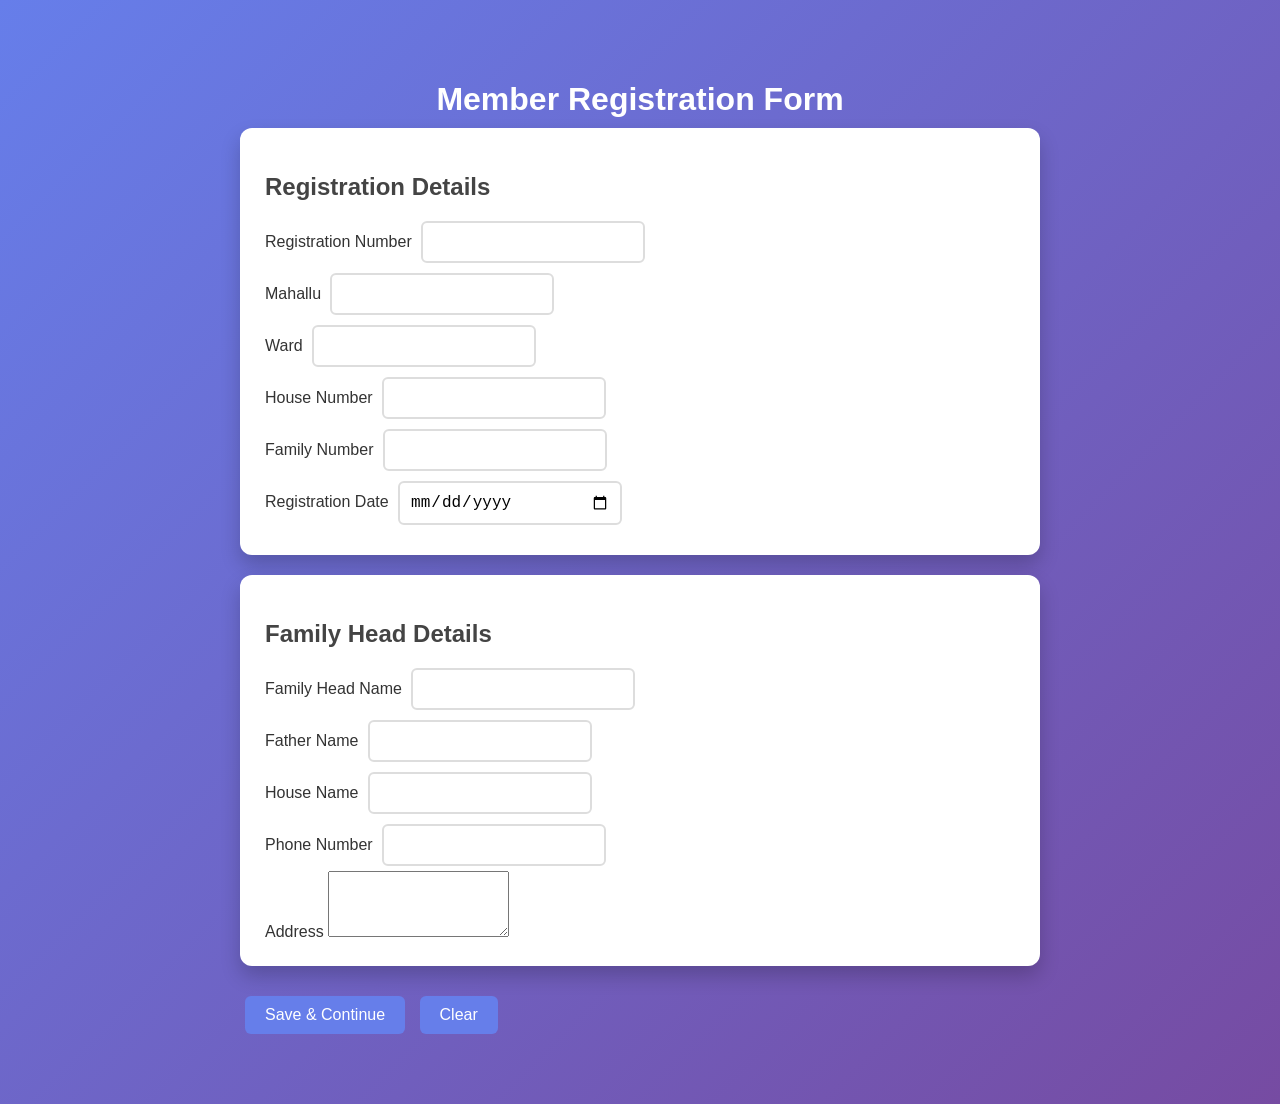
==== web/member_registration.html @ 06e7bd54 "Initial commit" ====
<!DOCTYPE html>
<html lang="en">

<head>

    <meta charset="UTF-8">
    <meta name="viewport" content="width=device-width, initial-scale=1.0">

    <title>Member Registration</title>

    <link rel="stylesheet" href="/web/style.css">

</head>

<body>

<div class="container">

    <h1>Member Registration Form</h1>

    <form id="memberForm">

        <!-- ============================= -->
        <!-- Registration Details -->
        <!-- ============================= -->

        <div class="card">

            <h2>Registration Details</h2>

            <div class="row">

                <div class="form-group">

                    <label>Registration Number</label>

                    <input
                        type="text"
                        name="registration_number"
                        required>

                </div>

                <div class="form-group">

                    <label>Mahallu</label>

                    <input
                        type="text"
                        name="mahallu">

                </div>

            </div>


            <div class="row">

                <div class="form-group">

                    <label>Ward</label>

                    <input
                        type="text"
                        name="ward">

                </div>

                <div class="form-group">

                    <label>House Number</label>

                    <input
                        type="text"
                        name="house_number">

                </div>

            </div>


            <div class="row">

                <div class="form-group">

                    <label>Family Number</label>

                    <input
                        type="text"
                        name="family_number">

                </div>

                <div class="form-group">

                    <label>Registration Date</label>

                    <input
                        type="date"
                        name="registration_date">

                </div>

            </div>

        </div>

        <!-- ============================= -->
        <!-- Family Head Details -->
        <!-- ============================= -->

        <div class="card">

            <h2>Family Head Details</h2>

            <div class="row">

                <div class="form-group">

                    <label>Family Head Name</label>

                    <input
                        type="text"
                        name="family_head">

                </div>

                <div class="form-group">

                    <label>Father Name</label>

                    <input
                        type="text"
                        name="father_name">

                </div>

            </div>

            <div class="row">

                <div class="form-group">

                    <label>House Name</label>

                    <input
                        type="text"
                        name="house_name">

                </div>

                <div class="form-group">

                    <label>Phone Number</label>

                    <input
                        type="text"
                        name="phone">

                </div>

            </div>

            <div class="row">

                <div class="form-group full-width">

                    <label>Address</label>

                    <textarea
                        name="address"
                        rows="4"></textarea>

                </div>

            </div>

        </div>

        <!-- ============================= -->
        <!-- Buttons -->
        <!-- ============================= -->

        <div class="button-group">

            <button type="submit">

                Save & Continue

            </button>

            <button type="reset">

                Clear

            </button>

        </div>

    </form>

</div>

<script src="/web/member_registration.js"></script>

</body>

</html>
---- web/style.css ----
style.css

* {
    margin: 0;
    padding: 0;
    box-sizing: border-box;
}

body {
    font-family: 'Segoe UI', Tahoma, Geneva, Verdana, sans-serif;
    background: linear-gradient(135deg, #667eea, #764ba2);
    color: #333;
    min-height: 100vh;
}

.container {
    max-width: 800px;
    margin: 40px auto;
    padding: 20px;
}

h1 {
    text-align: center;
    color: white;
    margin-bottom: 10px;
}

p {
    text-align: center;
    color: #ddd;
    margin-bottom: 30px;
}

.card {
    background: white;
    border-radius: 12px;
    padding: 25px;
    margin-bottom: 20px;
    box-shadow: 0 10px 20px rgba(0,0,0,0.2);
}

h2 {
    margin-bottom: 15px;
    color: #444;
}

input {
    padding: 10px;
    margin: 5px;
    border: 2px solid #ddd;
    border-radius: 6px;
    width: 200px;
    font-size: 16px;
}

button {
    padding: 10px 20px;
    background: #667eea;
    color: white;
    border: none;
    border-radius: 6px;
    cursor: pointer;
    font-size: 16px;
    margin: 10px 5px;
}

button:hover {
    background: #5a6fd8;
}

.result {
    margin-top: 15px;
    font-size: 18px;
    font-weight: bold;
    min-height: 24px;
}
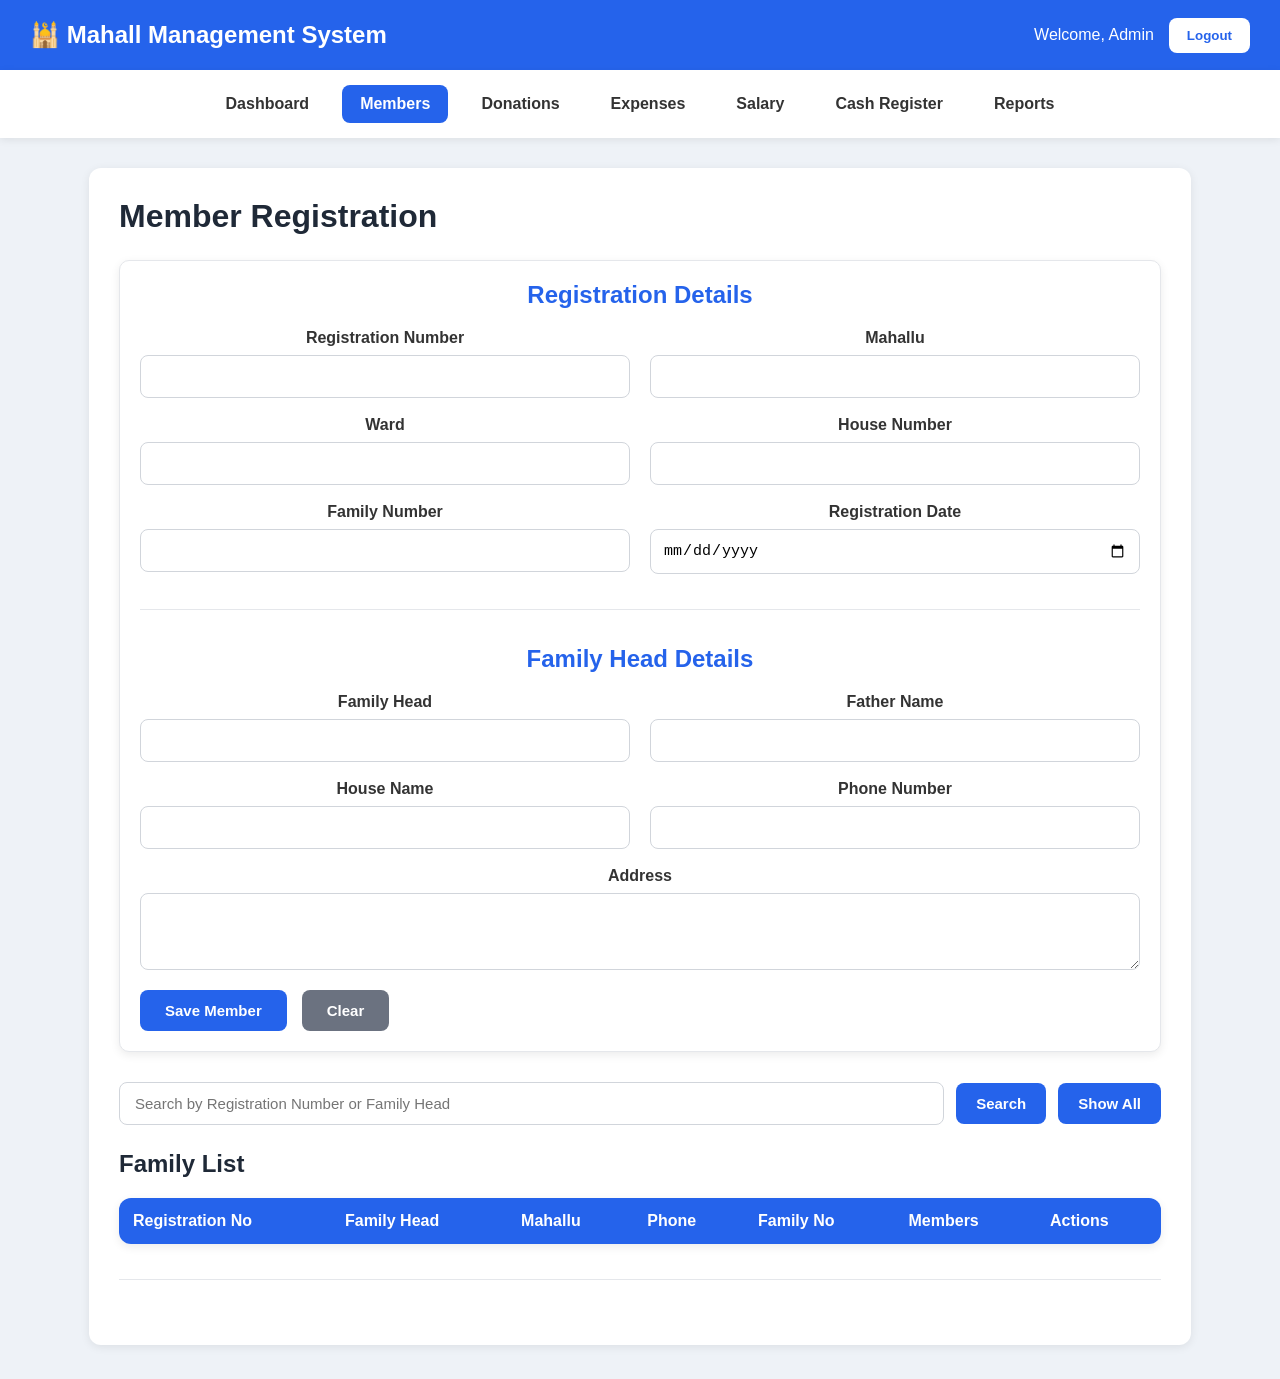
==== commit db7679a2: "Created a UI for the project" ====
--- a/web/member_registration.html
+++ b/web/member_registration.html
@@ -4,200 +4,329 @@
 <head>
 
     <meta charset="UTF-8">
-    <meta name="viewport" content="width=device-width, initial-scale=1.0">
+
+    <meta name="viewport"
+          content="width=device-width, initial-scale=1.0">
 
     <title>Member Registration</title>
 
-    <link rel="stylesheet" href="/web/style.css">
+    <link rel="stylesheet"
+          href="/web/global.css">
 
 </head>
 
 <body>
 
+<!-- Header -->
+
+<header class="header">
+
+    <div class="logo">
+
+        🕌 Mahall Management System
+
+    </div>
+
+    <div class="user-info">
+
+        Welcome, Admin
+
+        <button class="logout-btn"
+                onclick="window.location.href='/'">
+
+            Logout
+
+        </button>
+
+    </div>
+
+</header>
+
+<!-- Navigation -->
+
+<nav class="navbar">
+
+    <a href="/dashboard">Dashboard</a>
+
+    <a href="/member_registration" class="active">Members</a>
+
+    <a href="/donation">Donations</a>
+
+    <a href="/expense">Expenses</a>
+
+    <a href="/salary">Salary</a>
+
+    <a href="/cash_register">Cash Register</a>
+
+    <a href="/reports">Reports</a>
+
+</nav>
+
+<div class="page-container">
+
 <div class="container">
 
-    <h1>Member Registration Form</h1>
-
-    <form id="memberForm">
-
-        <!-- ============================= -->
-        <!-- Registration Details -->
-        <!-- ============================= -->
-
-        <div class="card">
-
-            <h2>Registration Details</h2>
-
-            <div class="row">
-
-                <div class="form-group">
-
-                    <label>Registration Number</label>
-
-                    <input
-                        type="text"
-                        name="registration_number"
-                        required>
-
-                </div>
-
-                <div class="form-group">
-
-                    <label>Mahallu</label>
-
-                    <input
-                        type="text"
-                        name="mahallu">
-
-                </div>
-
-            </div>
-
-
-            <div class="row">
-
-                <div class="form-group">
-
-                    <label>Ward</label>
-
-                    <input
-                        type="text"
-                        name="ward">
-
-                </div>
-
-                <div class="form-group">
-
-                    <label>House Number</label>
-
-                    <input
-                        type="text"
-                        name="house_number">
-
-                </div>
-
-            </div>
-
-
-            <div class="row">
-
-                <div class="form-group">
-
-                    <label>Family Number</label>
-
-                    <input
-                        type="text"
-                        name="family_number">
-
-                </div>
-
-                <div class="form-group">
-
-                    <label>Registration Date</label>
-
-                    <input
-                        type="date"
-                        name="registration_date">
-
-                </div>
-
-            </div>
-
-        </div>
-
-        <!-- ============================= -->
-        <!-- Family Head Details -->
-        <!-- ============================= -->
-
-        <div class="card">
-
-            <h2>Family Head Details</h2>
-
-            <div class="row">
-
-                <div class="form-group">
-
-                    <label>Family Head Name</label>
-
-                    <input
-                        type="text"
-                        name="family_head">
-
-                </div>
-
-                <div class="form-group">
-
-                    <label>Father Name</label>
-
-                    <input
-                        type="text"
-                        name="father_name">
-
-                </div>
-
-            </div>
-
-            <div class="row">
-
-                <div class="form-group">
-
-                    <label>House Name</label>
-
-                    <input
-                        type="text"
-                        name="house_name">
-
-                </div>
-
-                <div class="form-group">
-
-                    <label>Phone Number</label>
-
-                    <input
-                        type="text"
-                        name="phone">
-
-                </div>
-
-            </div>
-
-            <div class="row">
-
-                <div class="form-group full-width">
-
-                    <label>Address</label>
-
-                    <textarea
-                        name="address"
-                        rows="4"></textarea>
-
-                </div>
-
-            </div>
-
-        </div>
-
-        <!-- ============================= -->
-        <!-- Buttons -->
-        <!-- ============================= -->
-
-        <div class="button-group">
-
-            <button type="submit">
-
-                Save & Continue
-
-            </button>
-
-            <button type="reset">
-
-                Clear
-
-            </button>
-
-        </div>
-
-    </form>
+<h1>Member Registration</h1>
+
+<form id="memberForm">
+
+<div class="card">
+
+<h2>Registration Details</h2>
+
+<div class="row">
+
+<div class="form-group">
+
+<label>Registration Number</label>
+
+<input
+type="text"
+id="registration_number"
+required>
+
+</div>
+
+<div class="form-group">
+
+<label>Mahallu</label>
+
+<input
+type="text"
+id="mahallu">
+
+</div>
+
+</div>
+
+<div class="row">
+
+<div class="form-group">
+
+<label>Ward</label>
+
+<input
+type="text"
+id="ward">
+
+</div>
+
+<div class="form-group">
+
+<label>House Number</label>
+
+<input
+type="text"
+id="house_number">
+
+</div>
+
+</div>
+
+<div class="row">
+
+<div class="form-group">
+
+<label>Family Number</label>
+
+<input
+type="text"
+id="family_number">
+
+</div>
+
+<div class="form-group">
+
+<label>Registration Date</label>
+
+<input
+type="date"
+id="registration_date">
+
+</div>
+
+</div>
+
+<hr class="section-divider">
+
+<h2>Family Head Details</h2>
+
+<div class="row">
+
+<div class="form-group">
+
+<label>Family Head</label>
+
+<input
+type="text"
+id="family_head">
+
+</div>
+
+<div class="form-group">
+
+<label>Father Name</label>
+
+<input
+type="text"
+id="father_name">
+
+</div>
+
+</div>
+
+<div class="row">
+
+<div class="form-group">
+
+<label>House Name</label>
+
+<input
+type="text"
+id="house_name">
+
+</div>
+
+<div class="form-group">
+
+<label>Phone Number</label>
+
+<input
+type="text"
+id="phone">
+
+</div>
+
+</div>
+
+<div class="row">
+
+<div class="form-group full-width">
+
+<label>Address</label>
+
+<textarea
+id="address"
+rows="3"></textarea>
+
+</div>
+
+</div>
+
+<div class="button-group">
+
+<button
+type="button"
+id="saveButton"
+onclick="saveMember()">
+
+Save Member
+
+</button>
+
+<button
+type="button"
+onclick="clearMemberForm()">
+
+Clear
+
+</button>
+
+</div>
+
+</div>
+
+</form>
+
+<div class="search-bar">
+
+<input
+type="text"
+id="searchMember"
+placeholder="Search by Registration Number or Family Head">
+
+<button onclick="searchMember()">
+
+Search
+
+</button>
+
+<button onclick="loadMembers()">
+
+Show All
+
+</button>
+
+</div>
+
+<h2>Family List</h2>
+
+<table>
+
+<thead>
+
+<tr>
+
+<th>Registration No</th>
+<th>Family Head</th>
+<th>Mahallu</th>
+<th>Phone</th>
+<th>Family No</th>
+<th>Members</th>
+<th>Actions</th>
+
+</tr>
+
+</thead>
+
+<tbody id="memberTable">
+
+</tbody>
+
+</table>
+
+<hr class="section-divider">
+
+<div id="familySection" style="display:none;">
+
+    <h2 id="familyTitle">Family Members</h2>
+
+    <table>
+
+        <thead>
+
+            <tr>
+
+                <th>Name</th>
+                <th>Gender</th>
+                <th>Age</th>
+                <th>Relationship</th>
+                <th>Occupation</th>
+                <th>Education</th>
+
+            </tr>
+
+        </thead>
+
+        <tbody id="familyTable">
+
+            <tr>
+
+                <td colspan="6">
+
+                    Click a Family Head to view members.
+
+                </td>
+
+            </tr>
+
+        </tbody>
+
+    </table>
+
+</div>
+
+</div>
 
 </div>
 
--- a/web/global.css
+++ b/web/global.css
@@ -0,0 +1,797 @@
+/* ==========================================
+   GLOBAL
+========================================== */
+
+*{
+    margin:0;
+    padding:0;
+    box-sizing:border-box;
+}
+
+body{
+    margin:0;
+    font-family:Segoe UI, Arial, sans-serif;
+    background:#eef2f7;
+    color:#333;
+}
+
+/* ==========================================
+   LOGIN PAGE
+========================================== */
+
+.login-page{
+
+    display:flex;
+
+    justify-content:center;
+
+    align-items:center;
+
+    min-height:100vh;
+
+}
+
+/* ==========================================
+   LOGIN CARD
+========================================== */
+
+.login-container{
+
+    width:400px;
+
+    background:#ffffff;
+
+    padding:45px;
+
+    border-radius:15px;
+
+    box-shadow:0 15px 40px rgba(0,0,0,.12);
+
+    text-align:center;
+
+}
+
+/* ==========================================
+   LOGO
+========================================== */
+
+.login-logo{
+
+    font-size:60px;
+
+    margin-bottom:15px;
+
+}
+
+/* ==========================================
+   TITLES
+========================================== */
+
+.login-container h1{
+
+    font-size:30px;
+
+    color:#1f2937;
+
+    margin-bottom:8px;
+
+}
+
+.subtitle{
+
+    color:#6b7280;
+
+    font-size:15px;
+
+    margin-bottom:35px;
+
+}
+
+/* ==========================================
+   INPUTS
+========================================== */
+
+.login-container input{
+
+    width:100%;
+
+    padding:14px;
+
+    margin-bottom:18px;
+
+    border:1px solid #d6dbe3;
+
+    border-radius:10px;
+
+    font-size:15px;
+
+    transition:.2s;
+
+}
+
+.login-container input:focus{
+
+    outline:none;
+
+    border-color:#2563eb;
+
+    box-shadow:0 0 0 3px rgba(37,99,235,.15);
+
+}
+
+/* ==========================================
+   BUTTON
+========================================== */
+
+#loginButton{
+
+    width:100%;
+
+    padding:14px;
+
+    background:#2563eb;
+
+    color:white;
+
+    border:none;
+
+    border-radius:10px;
+
+    font-size:16px;
+
+    font-weight:600;
+
+    cursor:pointer;
+
+    transition:.25s;
+
+}
+
+#loginButton:hover{
+
+    background:#1d4ed8;
+
+    transform:translateY(-2px);
+
+}
+
+#loginButton:active{
+
+    transform:translateY(0);
+
+}
+
+/* ==========================================
+   MESSAGE
+========================================== */
+
+#message{
+
+    margin-top:18px;
+
+    font-weight:600;
+
+    color:#dc2626;
+
+}
+
+/* ==========================================
+   VERSION
+========================================== */
+
+.version{
+
+    margin-top:28px;
+
+    color:#9ca3af;
+
+    font-size:13px;
+
+}
+
+/* ==========================================
+   DASHBOARD HEADER
+========================================== */
+
+.header{
+
+    background:#2563eb;
+
+    color:white;
+
+    height:70px;
+
+    display:flex;
+
+    justify-content:space-between;
+
+    align-items:center;
+
+    padding:0 30px;
+
+    box-shadow:0 2px 10px rgba(0,0,0,.10);
+
+}
+
+.header .logo{
+
+    font-size:24px;
+
+    font-weight:bold;
+
+}
+
+.user-info{
+
+    display:flex;
+
+    align-items:center;
+
+    gap:15px;
+
+    font-weight:500;
+
+}
+
+.logout-btn{
+
+    background:white;
+
+    color:#2563eb;
+
+    border:none;
+
+    padding:10px 18px;
+
+    border-radius:8px;
+
+    cursor:pointer;
+
+    font-weight:bold;
+
+    transition:.2s;
+
+}
+
+.logout-btn:hover{
+
+    background:#f2f2f2;
+
+}
+
+
+/* ==========================================
+   NAVIGATION
+========================================== */
+
+.navbar{
+
+    background:white;
+
+    display:flex;
+
+    justify-content:center;
+
+    gap:15px;
+
+    padding:15px;
+
+    box-shadow:0 2px 8px rgba(0,0,0,.08);
+
+}
+
+.navbar a{
+
+    text-decoration:none;
+
+    color:#333;
+
+    padding:10px 18px;
+
+    border-radius:8px;
+
+    font-weight:600;
+
+    transition:.2s;
+
+}
+
+.navbar a:hover{
+
+    background:#2563eb;
+
+    color:white;
+
+}
+
+.navbar a.active{
+
+    background:#2563eb;
+
+    color:white;
+
+}
+
+
+/* ==========================================
+   MAIN CONTAINER
+========================================== */
+
+.container{
+
+    width:95%;
+
+    max-width:1400px;
+
+    margin:30px auto;
+
+}
+
+.container h2{
+
+    margin-bottom:20px;
+
+    color:#1f2937;
+
+}
+
+
+/* ==========================================
+   DASHBOARD CARDS
+========================================== */
+
+.cards{
+
+    display:grid;
+
+    grid-template-columns:repeat(3,1fr);
+
+    gap:20px;
+
+    margin-bottom:35px;
+
+}
+
+.card{
+
+    background:white;
+
+    border-radius:12px;
+
+    padding:25px;
+
+    text-align:center;
+
+    box-shadow:0 3px 10px rgba(0,0,0,.08);
+
+    transition:.2s;
+
+}
+
+.card:hover{
+
+    transform:translateY(-3px);
+
+}
+
+.card h3{
+
+    color:#6b7280;
+
+    margin-bottom:15px;
+
+    font-size:17px;
+
+}
+
+.card p{
+
+    font-size:34px;
+
+    font-weight:bold;
+
+    color:#2563eb;
+
+}
+
+
+/* ==========================================
+   TABLE
+========================================== */
+
+table{
+
+    width:100%;
+
+    border-collapse:collapse;
+
+    background:white;
+
+    border-radius:12px;
+
+    overflow:hidden;
+
+    box-shadow:0 3px 10px rgba(0,0,0,.08);
+
+}
+
+th{
+
+    background:#2563eb;
+
+    color:white;
+
+    padding:15px;
+
+    text-align:left;
+
+}
+
+td{
+
+    padding:15px;
+
+    border-bottom:1px solid #ececec;
+
+}
+
+tbody tr:hover{
+
+    background:#f8fafc;
+
+}
+
+/* ==========================================
+   CRUD PAGES
+========================================== */
+
+.page-container{
+
+    width:95%;
+    max-width:1300px;
+    margin:30px auto;
+
+}
+
+.form-card,
+.search-card,
+.table-card{
+
+    background:white;
+    padding:25px;
+    margin-bottom:25px;
+    border-radius:12px;
+    box-shadow:0 3px 10px rgba(0,0,0,.08);
+
+}
+
+.form-card h1,
+.search-card h2,
+.table-card h2{
+
+    margin-bottom:20px;
+    color:#2563eb;
+
+}
+
+.form-card input,
+.form-card select,
+.search-card input{
+
+    width:100%;
+    padding:12px;
+    margin-bottom:15px;
+    border:1px solid #d7d7d7;
+    border-radius:8px;
+    font-size:15px;
+
+}
+
+.form-card input:focus,
+.form-card select:focus,
+.search-card input:focus{
+
+    outline:none;
+    border-color:#2563eb;
+
+}
+
+.form-card button,
+.search-card button{
+
+    background:#2563eb;
+    color:white;
+    border:none;
+    padding:12px 20px;
+    border-radius:8px;
+    cursor:pointer;
+    font-weight:bold;
+    margin-right:10px;
+
+}
+
+.form-card button:hover,
+.search-card button:hover{
+
+    background:#1d4ed8;
+
+}
+
+table{
+
+    width:100%;
+    border-collapse:collapse;
+
+}
+
+th{
+
+    background:#2563eb;
+    color:white;
+    padding:14px;
+
+}
+
+td{
+
+    padding:14px;
+    border-bottom:1px solid #e6e6e6;
+    text-align:center;
+
+}
+
+tbody tr:hover{
+
+    background:#f8fafc;
+
+}
+
+/* ===========================
+   MEMBER REGISTRATION
+=========================== */
+
+.page-container{
+
+    max-width:1200px;
+
+    margin:30px auto;
+
+    padding:0 20px;
+
+}
+
+.container{
+
+    background:#ffffff;
+
+    border-radius:12px;
+
+    padding:30px;
+
+    box-shadow:0 2px 10px rgba(0,0,0,.08);
+
+}
+
+.container h1{
+
+    margin-bottom:25px;
+
+    color:#1f2937;
+
+}
+
+.card{
+
+    margin-bottom:25px;
+
+    border:1px solid #e5e7eb;
+
+    border-radius:10px;
+
+    padding:20px;
+
+}
+
+.section-divider{
+
+    margin:35px 0;
+
+    border:none;
+
+    border-top:1px solid #e5e7eb;
+
+}
+
+.card h2{
+
+    margin-bottom:20px;
+
+    color:#2563eb;
+
+}
+
+.row{
+
+    display:flex;
+
+    gap:20px;
+
+    margin-bottom:18px;
+
+}
+
+.form-group{
+
+    flex:1;
+
+    display:flex;
+
+    flex-direction:column;
+
+}
+
+.full-width{
+
+    width:100%;
+
+}
+
+.form-group label{
+
+    margin-bottom:8px;
+
+    font-weight:600;
+
+}
+
+.form-group input,
+.form-group textarea,
+.form-group select{
+
+    padding:12px;
+
+    border:1px solid #d1d5db;
+
+    border-radius:8px;
+
+    font-size:15px;
+
+}
+
+.form-group input:focus,
+.form-group textarea:focus,
+.form-group select:focus{
+
+    outline:none;
+
+    border-color:#2563eb;
+
+}
+
+.button-group{
+
+    display:flex;
+
+    gap:15px;
+
+    margin-top:20px;
+
+}
+
+.button-group button{
+
+    padding:12px 25px;
+
+    border:none;
+
+    border-radius:8px;
+
+    cursor:pointer;
+
+    font-size:15px;
+
+    font-weight:600;
+
+}
+
+.button-group button:first-child{
+
+    background:#2563eb;
+
+    color:white;
+
+}
+
+.button-group button:last-child{
+
+    background:#6b7280;
+
+    color:white;
+
+}
+
+.button-group button:hover{
+
+    opacity:.9;
+
+}
+
+@media(max-width:768px){
+
+    .row{
+
+        flex-direction:column;
+
+    }
+
+}
+
+/* ==========================================
+   SEARCH BAR
+========================================== */
+
+.search-bar{
+
+    display:flex;
+
+    gap:12px;
+
+    margin:30px 0 25px;
+
+    align-items:center;
+
+}
+
+.search-bar input{
+
+    flex:1;
+
+    padding:12px 15px;
+
+    border:1px solid #d1d5db;
+
+    border-radius:8px;
+
+    font-size:15px;
+
+    background:white;
+
+}
+
+.search-bar input:focus{
+
+    outline:none;
+
+    border-color:#2563eb;
+
+    box-shadow:0 0 0 3px rgba(37,99,235,.15);
+
+}
+
+.search-bar button{
+
+    padding:12px 20px;
+
+    background:#2563eb;
+
+    color:white;
+
+    border:none;
+
+    border-radius:8px;
+
+    font-size:15px;
+
+    font-weight:600;
+
+    cursor:pointer;
+
+    transition:.2s;
+
+}
+
+.search-bar button:hover{
+
+    background:#1d4ed8;
+
+}
